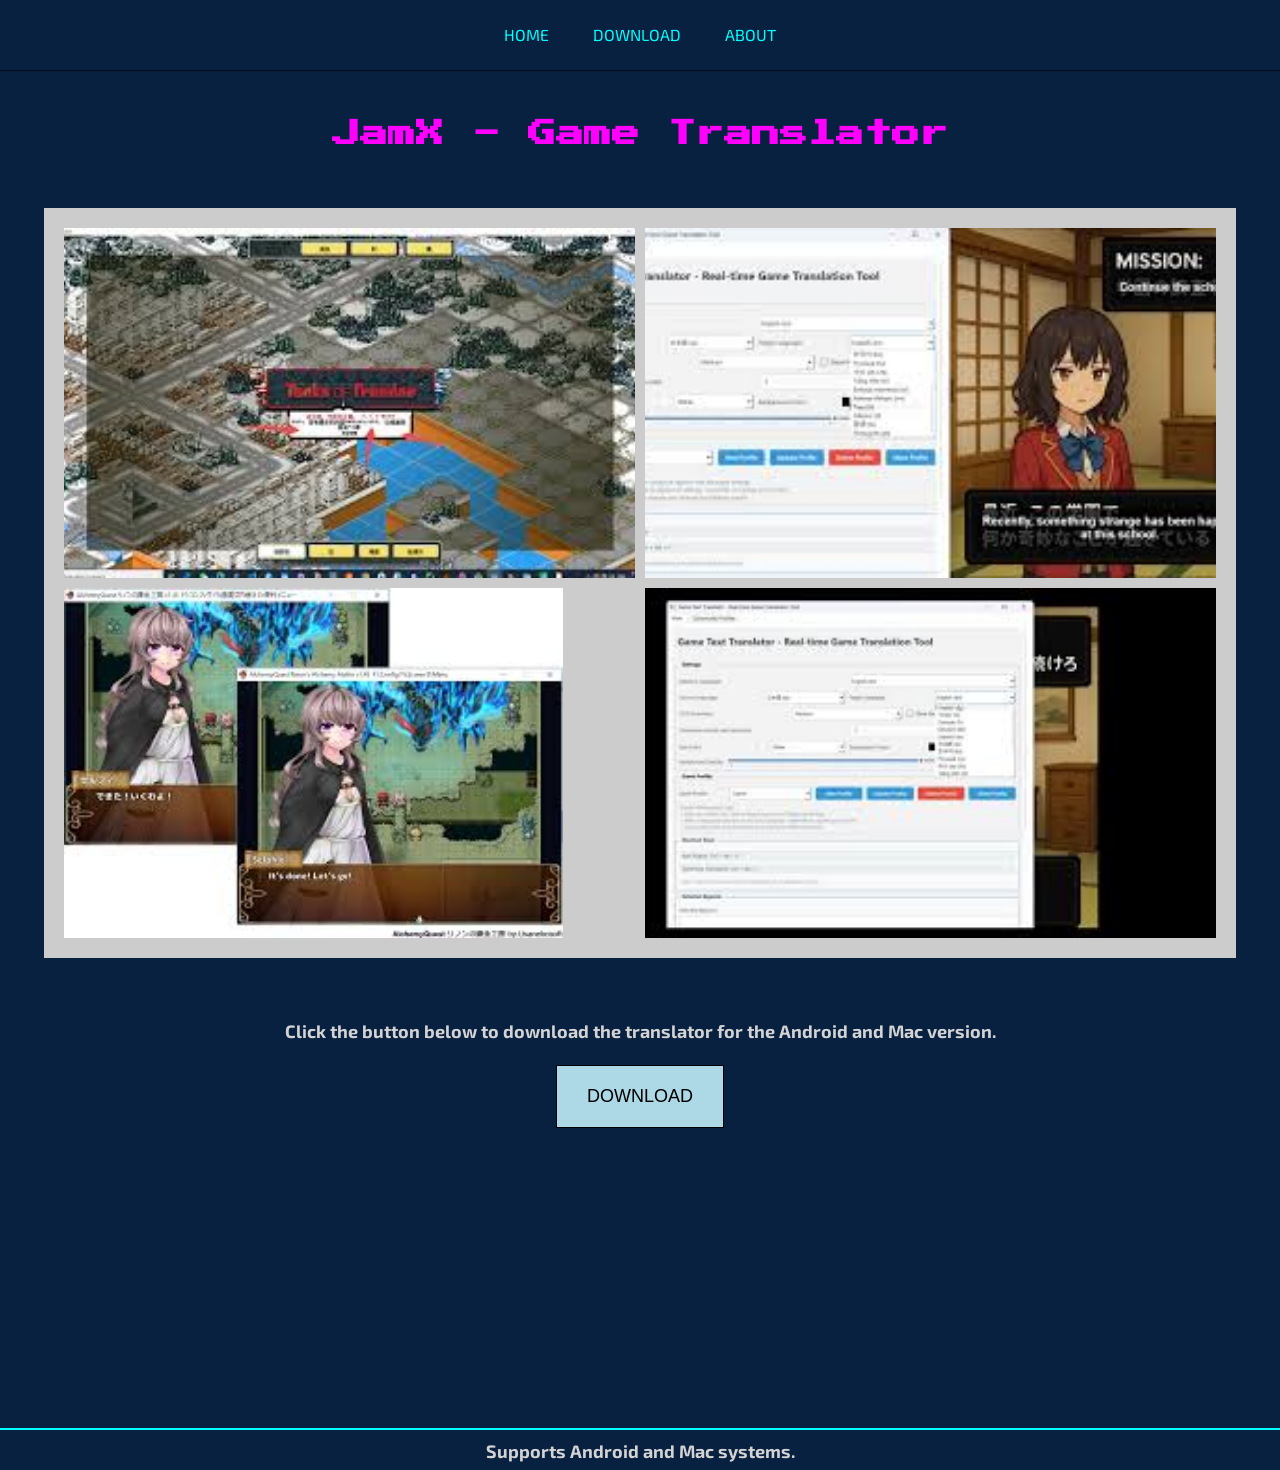
==== website/index.html @ 9e097b31 "Merge branch 'main' of https://github.com/JohnnieM-CS426/GameTranslationTool" ====
<!doctype html>
<html lang="en">
  <head>
    <meta charset="UTF-8" />
    <meta name="viewport" content="width=device-width, initial-scale=1.0" />
    <link rel="stylesheet" href="css/index.css" />
    <link
      href="https://fonts.googleapis.com/css2?family=Press+Start+2P&display=swap"
      rel="stylesheet"
    />
    <link
      href="https://fonts.googleapis.com/css2?family=Audiowide&display=swap"
      rel="stylesheet"
    />
    <link
      href="https://fonts.googleapis.com/css2?family=Russo+One&display=swap"
      rel="stylesheet"
    />
    <link
      href="https://fonts.googleapis.com/css2?family=Exo+2:wght@400;600&display=swap"
      rel="stylesheet"
    />
    <title>JamX Translator</title>
  </head>
  <body>
    <nav>
      <a href="index.html">Home</a>
      <a href="download.html">Download</a>
      <a href="about.html">About</a>
    </nav>
    <h1 class="mainheading">JamX - Game Translator</h1>
    <div class="images-container">
      <div class="image-grid">
        <img src="photos/images.jpeg" alt="jamx photo1" />
        <img src="photos/Unknown-1.jpeg" alt="jamx photo2" />

        <img src="photos/Unknown-2.jpeg" alt="jamx photo3" />
        <img src="photos/Unknown.jpeg" alt="jamx photo4" />
      </div>
    </div>
    <h2 class="support">
    Click the button below to download the translator for the Android and Mac version.
    </h2>
    <button class="firstButton">DOWNLOAD</button>
    <hr />
    <h2 class="support">
      Supports Android and Mac systems.
    </h2>

    <script src="js/script.js"></script>
  </body>
</html>
---- website/css/index.css ----
body {
  background-color: #082140;
  max-width: 100%;
  margin: 0;
  padding: 0;
}

.mainheading {
  margin-top: 50px;
  text-align: center;
  color: #ff00ff;
  font-family: "Press Start 2P", cursive;
  text-align: center;
  font-size: 28px;
}

.support {
  text-align: center;
  color: #d3d3d3;
  font-size: 18px;
  font-weight: bold;
  margin: 5px auto 5px auto;
  max-width: 800px;
  padding: 0 20px;
  line-height: 1.5;
  font-family: "Exo 2", sans-serif;
}

.firstButton {
  padding: 20px 30px;
  margin: 20px auto;
  display: block;
  border: 1px solid black;
  border-radius: 0px;
  background: lightblue;
  color: black;
  font-size: 18px;
  max-height: 100px;
}

.firstButton:hover {
  transition: all 150ms ease-in-out;
  cursor: pointer;
  background: white;
  color: pink;
}

.description {
  text-align: center;
  background: white;
  border: 2px solid #ccc;
  border-radius: 25px;
  font-style: italic;
  font-size: 25px;
  padding: 40px;
  margin: 50px auto;
  max-width: 550px;
}

.images-container {
  width: 90%;
  margin: 60px auto;
  padding: 20px;
  background-color: #ccc;
  object-fit: cover;
  max-width: 1200px;
}

.image-grid img {
  max-width: 100%;
  height: 350px;
  object-fit: cover;
  border-radius: 0%;
  display: block;
}

.image-grid {
  display: grid;
  grid-template-columns: repeat(2, 1fr);
  gap: 10px;
}

hr {
  border: 1px solid #00ffff;
  margin-top: 300px;
}

nav {
  position: sticky;
  top: 0;
  background-color: #082140;
  z-index: 900;
  justify-content: center;
  text-align: center;
  padding: 25px 0;
  box-shadow: 0 1px 1px rgba(0, 0, 0, 0.5);
  width: 100%;
}

nav a {
  color: #0ff;
  text-decoration: none;
  margin: 0 20px;
  font-family: "Exo 2", sans-serif;
  font-size: 16px;
  text-transform: uppercase;
  transition: all 0.3s ease;
  position: relative;
}

nav a::after {
  content: "";
  position: absolute;
  width: 0%;
  height: 2px;
  bottom: -4px;
  left: 0;
  background-color: #0ff;
  transition: 0.3s;
}

nav a:hover::after {
  width: 100%;
}

nav a:hover {
  color: #0ff;
  text-shadow:
    0 0 8px #0ff,
    0 0 15px #0ff;
}
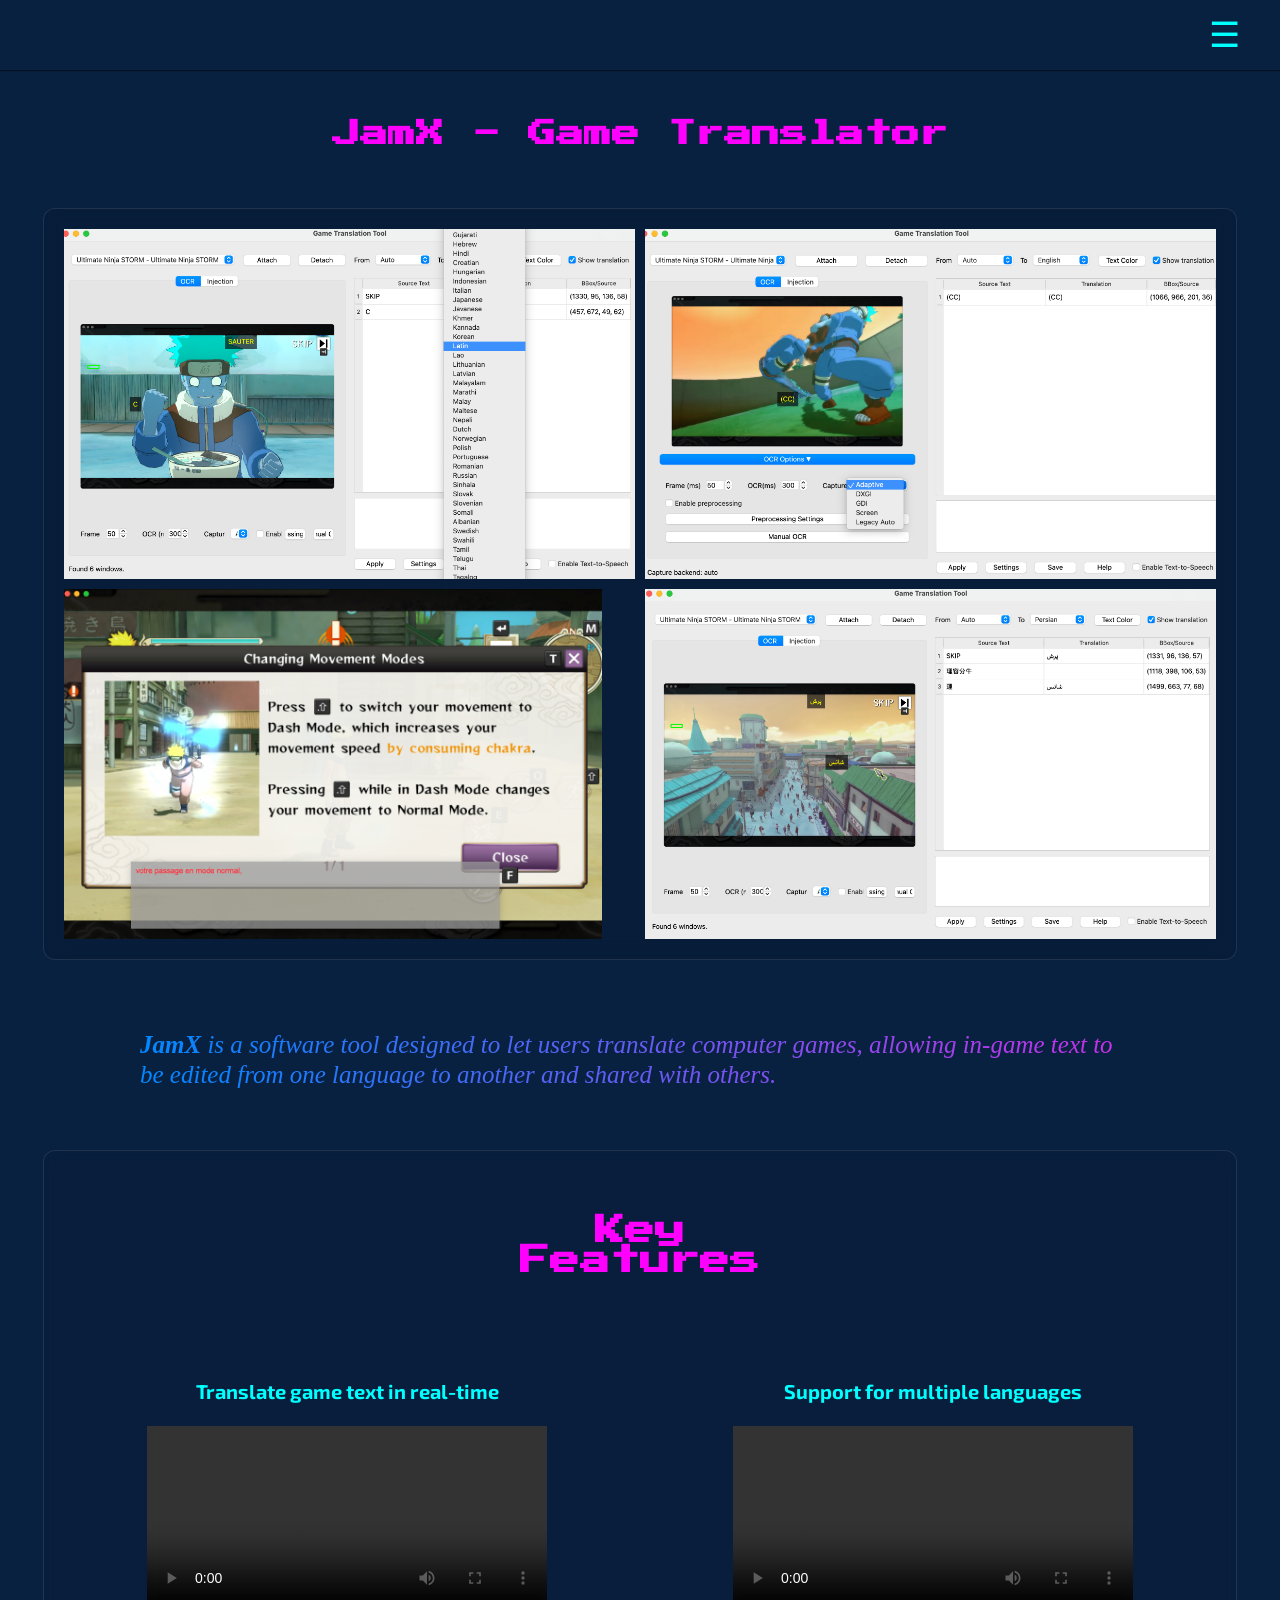
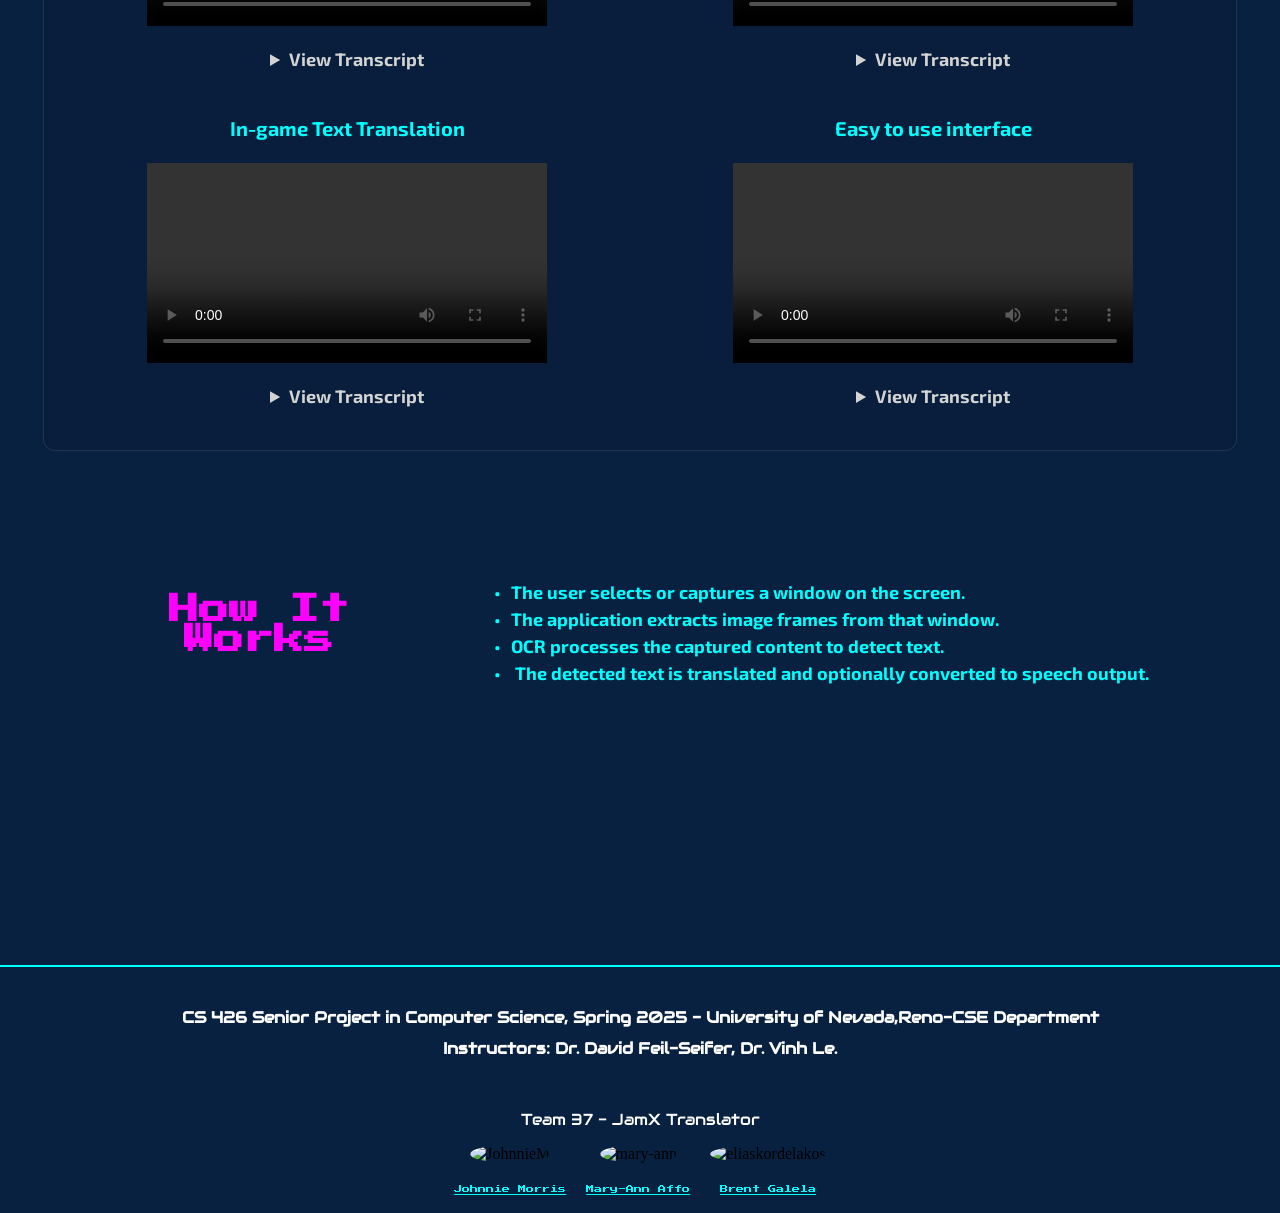
==== commit d883c0a5: "Text to speech feature, ocr options feature for better interface presentation, updates in mac captur" ====
--- a/website/index.html
+++ b/website/index.html
@@ -24,28 +24,161 @@
   </head>
   <body>
     <nav>
-      <a href="index.html">Home</a>
-      <a href="download.html">Download</a>
-      <a href="about.html">About</a>
-    </nav>
+    <div class="menu">
+      <button class="menu-btn" onclick="toggleMenu()">☰</button>
+      <div class="menu-content">
+        <a href="index.html">Home</a>
+        <a href="download.html">Download</a>
+        <a href="about.html">About</a>
+      </div>
+    </div></nav>
     <h1 class="mainheading">JamX - Game Translator</h1>
     <div class="images-container">
       <div class="image-grid">
-        <img src="photos/images.jpeg" alt="jamx photo1" />
-        <img src="photos/Unknown-1.jpeg" alt="jamx photo2" />
+        <img
+          src="photos/TranslatorToolImage1.png"
+          alt="Screenshot images of the Translator Tool to display its interface"
+        />
+        <img
+          src="photos/TranslatorToolImage2.png"
+          alt="Screenshot images of the Translator Tool to display its interface"
+        />
 
-        <img src="photos/Unknown-2.jpeg" alt="jamx photo3" />
-        <img src="photos/Unknown.jpeg" alt="jamx photo4" />
+        <img
+          src="photos/TranslatorToolImage3.png"
+          alt="Screenshot images of the Translator Tool to display its interface"
+        />
+        <img
+          src="photos/TranslatorToolImage4.png"
+          alt="Screenshot images of the Translator Tool to display its interface"
+        />
       </div>
     </div>
-    <h2 class="support">
-    Click the button below to download the translator for the Android and Mac version.
+    <p class="index-description">
+      <strong>JamX</strong> is a software tool designed to let users translate
+      computer games, allowing in-game text to be edited from one language to
+      another and shared with others.
+    </p>
+    <div class="features">
+      <h2 class="feature-heading">Key Features</h2>
+      <ul class="feature-list">
+        <li>
+          <p>Translate game text in real-time</p>
+          <video controls class="video-player">
+            <source src="videos/RealTimeTranslator.mp4" type="video/mp4" />
+            Your browser does not support the video tag.
+          </video>
+          <details>
+            <summary>View Transcript</summary>
+            <p>
+              The video shows JamX capturing text from the screen and processing
+              it with OCR in real-time
+            </p>
+          </details>
+        </li>
+
+        <li>
+          <p>Support for multiple languages</p>
+          <video controls class="video-player">
+            <source src="videos/SupportMultipleLangs.mp4" type="video/mp4" />
+          </video>
+          <details>
+            <summary>View Transcript</summary>
+            <p>
+              The video shows the system detecting text in different languages
+              and converting it into speech output dynamically.
+            </p>
+          </details>
+        </li>
+
+        <li>
+          <p>In-game Text Translation</p>
+          <video controls class="video-player">
+            <source src="videos/InGameTextTranslation.mp4" type="video/mp4" />
+          </video>
+          <details>
+            <summary>View Transcript</summary>
+            <p>
+              The video demonstrates the translator's ability to capture and
+              translate in-game text, showcasing its real-time translation
+              capabilities.
+            </p>
+          </details>
+        </li>
+
+        <li>
+          <p>Easy to use interface</p>
+          <video controls class="video-player">
+            <source src="videos/EasyToUseInterface.mp4" type="video/mp4" />
+          </video>
+          <details>
+            <summary>View Transcript</summary>
+            <p>
+              The video highlights the user-friendly interface of the
+              translator, showing how users can easily select and capture
+              windows for translation.
+            </p>
+          </details>
+        </li>
+      </ul>
+    </div>
+    <section class="how-it-works">
+      <h2 class="how-it-works-heading">How It Works</h2>
+      <ol class="how-it-works-list">
+        <li>The user selects or captures a window on the screen.</li>
+        <li>The application extracts image frames from that window.</li>
+        <li>OCR processes the captured content to detect text.</li>
+        <li>
+          The detected text is translated and optionally converted to speech
+          output.
+        </li>
+      </ol>
+    </section>
+
+    <hr />
+    <h2 class="subheading">
+      CS 426 Senior Project in Computer Science, Spring 2025 - University of
+      Nevada,Reno-CSE Department
     </h2>
-    <button class="firstButton">DOWNLOAD</button>
-    <hr />
-    <h2 class="support">
-      Supports Android and Mac systems.
+    <h2 class="subheading1">
+      <strong>Instructors: Dr. David Feil-Seifer, Dr. Vinh Le. </strong>
     </h2>
+    <p class="team-number">Team 37 - JamX Translator</p>
+    <div class="team-members">
+      <div class="member">
+        <img
+          src="https://avatars.githubusercontent.com/u/104628122?v=4"
+          alt="JohnnieM"
+          width="100"
+          height="100"
+        />
+        <p>
+          <a href="https://github.com/johnniemorrisSC">Johnnie Morris</a>
+        </p>
+      </div>
+
+      <div class="member">
+        <img
+          src="https://avatars.githubusercontent.com/u/52412313?v=4"
+          alt="mary-ann"
+          width="100"
+          height="100"
+        />
+        <p>
+          <a href="https://github.com/1107-Mary-Ann-Affo">Mary-Ann Affo</a>
+        </p>
+      </div>
+
+      <div class="member">
+        <img
+          src="https://avatars.githubusercontent.com/u/105803907?v=4"
+          alt="eliaskordelakos"
+          width="100"
+          height="100"
+        />
+        <p><a href="https://github.com/1001-Galela-Amiel">Brent Galela</a></p>
+      </div>
+    </div>
 
     <script src="js/script.js"></script>
   </body>
--- a/website/css/index.css
+++ b/website/css/index.css
@@ -19,30 +19,11 @@
   color: #d3d3d3;
   font-size: 18px;
   font-weight: bold;
-  margin: 5px auto 5px auto;
+  margin: 0px auto 5px auto;
   max-width: 800px;
-  padding: 0 20px;
+  padding: 0px;
   line-height: 1.5;
   font-family: "Exo 2", sans-serif;
-}
-
-.firstButton {
-  padding: 20px 30px;
-  margin: 20px auto;
-  display: block;
-  border: 1px solid black;
-  border-radius: 0px;
-  background: lightblue;
-  color: black;
-  font-size: 18px;
-  max-height: 100px;
-}
-
-.firstButton:hover {
-  transition: all 150ms ease-in-out;
-  cursor: pointer;
-  background: white;
-  color: pink;
 }
 
 .description {
@@ -61,7 +42,10 @@
   width: 90%;
   margin: 60px auto;
   padding: 20px;
-  background-color: #ccc;
+  background-color: rgba(5, 5, 5, 0.1);
+  backdrop-filter: blur(10px);
+  border-radius: 12px;
+  border: 1px solid rgba(255, 255, 255, 0.1);
   object-fit: cover;
   max-width: 1200px;
 }
@@ -82,7 +66,7 @@
 
 hr {
   border: 1px solid #00ffff;
-  margin-top: 300px;
+  margin-top: 200px;
 }
 
 nav {
@@ -92,40 +76,272 @@
   z-index: 900;
   justify-content: center;
   text-align: center;
-  padding: 25px 0;
+  padding: 5px 0;
   box-shadow: 0 1px 1px rgba(0, 0, 0, 0.5);
   width: 100%;
 }
 
-nav a {
+.menu {
+  position: relative;
+  top: 0;
+  display: flex;
+  justify-content: flex-end;
+  padding-right: 20px;
+}
+
+.menu-btn {
+  font-size: 35px;
+  padding: 10px 20px;
+  cursor: pointer;
+  background-color: #082140;
+  color: #00ffff;
+  border: none;
+}
+
+.menu-content {
+  position: fixed;
+  top: 0;
+  right: -260px;
+  width: 250px;
+  height: 100%;
+  background: rgba(1, 12, 25, 0.95);
+  backdrop-filter: blur(10px);
+  padding-top: 80px;
+  transition: right 0.3s ease;
+  z-index: 1050;
+}
+
+.menu-content.active {
+  right: 0;
+}
+
+.menu-content a {
+  display: block;
+  padding: 20px;
+  color: #00ffff;
+  text-decoration: none;
+  font-family: "Exo 2", sans-serif;
+  font-size: 16px;
+  border: 1px solid #010c19;
+  transition: 0.3s; 
+}
+
+.menu-content a:hover {
   color: #0ff;
-  text-decoration: none;
-  margin: 0 20px;
-  font-family: "Exo 2", sans-serif;
+  background: rgba(0,255,255,0.05);
+}
+
+.overlay {
+  position: fixed;
+  top: 0;
+  left: 0;
+  width: 100%;
+  height: 100%;
+  background: rgba(0,0,0,0.6);
+  display: none;
+  z-index: 1000;
+}
+
+.overlay.active {
+  display: block;
+}
+
+.index-description {
+  font-style: italic;
+  font-size: 25px;
+  line-height: 1.2;
+  padding: 10px 5px;
+  margin: 20px auto;
+  max-width: 1000px;
+  background: linear-gradient(90deg, #08f, rgb(203, 46, 231), #0ff);
+  background-clip: text;
+  -webkit-background-clip: text;
+  -webkit-text-fill-color: transparent;
+  color: transparent;
+  background-size: 200% 200%;
+  animation: gradientShift 5s ease infinite;
+}
+
+@keyframes gradientShift {
+  0% {
+    background-position: 0% 50%;
+  }
+  50% {
+    background-position: 100% 50%;
+  }
+  100% {
+    background-position: 0% 50%;
+  }
+}
+
+@keyframes gradientShift {
+  0% {
+    background-position: 0% 50%;
+  }
+  50% {
+    background-position: 100% 50%;
+  }
+  100% {
+    background-position: 0% 50%;
+  }
+}
+
+.features {
+  display: flex;
+  flex-wrap: wrap;
+  justify-content: space-around;
+  margin: 50px auto;
+  max-width: 90%;
+  background-color: rgba(15, 18, 34, 0.1);
+  backdrop-filter: blur(10px);
+  border-radius: 12px;
+  border: 1px solid rgba(255, 255, 255, 0.1);
+  padding: 20px;
+}
+
+.feature-heading {
+  font-size: 30px;
+  font-weight: bold;
+  margin-bottom: 40px;
+  font-family: "Press Start 2P", cursive;
+  color: #ff00ff;
+  text-align: center;
+  text-orientation: mixed;
+  padding: 20px 80px;
+  display: flex;
+  align-items: center;
+  justify-content: center;
+  width: 20%;
+}
+
+.feature-list {
+  list-style: none;
+  padding: 0;
+  font-size: 20px;
+  color: #00ffff;
+  line-height: 1.5;
+  font-family: "Exo 2", sans-serif;
+  text-align: center;
+  font-weight: bold;
+  flex: 1;
+  display: grid;
+  grid-template-columns: repeat(2, 1fr);
+  gap: 20px;
+}
+
+.video-player {
+  width: 400px;
+  height: auto;
+  display: flex;
+  justify-content: center;
+  margin: 20px auto;
+}
+
+summary,
+details {
+  padding: 0;
+  font-size: 18px;
+  color: #d3d3d3;
+  line-height: 1.5;
+  font-family: "Exo 2", sans-serif;
+  text-align: center;
+  font-weight: bold;
+  flex: 1;
+}
+
+.how-it-works {
+  display: flex;
+  flex-wrap: wrap;
+  justify-content: space-around;
+  margin: 50px auto;
+  max-width: 90%;
+  padding: 20px;
+}
+
+.how-it-works-heading {
+  font-size: 30px;
+  font-weight: bold;
+  margin-bottom: 40px;
+  font-family: "Press Start 2P", cursive;
+  color: #ff00ff;
+  text-align: center;
+  text-orientation: mixed;
+  padding: 20px 80px;
+  display: flex;
+  align-items: center;
+  justify-content: center;
+  width: 20%;
+}
+
+.how-it-works-list {
+  list-style: none;
+  padding: 40px;
+  font-size: 18px;
+  color: #00ffff;
+  line-height: 1.5;
+  font-family: "Exo 2", sans-serif;
+  text-align: left;
+  font-weight: bold;
+  flex: 1;
+}
+
+.how-it-works-list li::before {
+  content: "•";
+  color: #00ffff;
+  font-weight: bold;
+  margin-right: 10px;
+}
+
+.subheading {
+  text-align: center;
+  color: white;
   font-size: 16px;
-  text-transform: uppercase;
-  transition: all 0.3s ease;
-  position: relative;
-}
-
-nav a::after {
-  content: "";
-  position: absolute;
-  width: 0%;
-  height: 2px;
-  bottom: -4px;
-  left: 0;
-  background-color: #0ff;
-  transition: 0.3s;
-}
-
-nav a:hover::after {
-  width: 100%;
-}
-
-nav a:hover {
-  color: #0ff;
-  text-shadow:
-    0 0 8px #0ff,
-    0 0 15px #0ff;
-}
+  margin-top: 40px;
+  margin-bottom: 10px;
+  font-family: "Audiowide", cursive;
+}
+
+.subheading1 {
+  text-align: center;
+  color: white;
+  font-size: 16px;
+  margin-top: 10px;
+  margin-bottom: 50px;
+  font-family: "Audiowide", cursive;
+}
+
+.team-members {
+  display: flex;
+  flex-wrap: wrap;
+  justify-content: center;
+  margin-top: 15px;
+  gap: 20px;
+}
+
+.member {
+  text-align: center;
+}
+
+.member img {
+  border-radius: 50%;
+  width: 40px;
+  height: 40px;
+  object-fit: cover;
+  margin-top: 0px;
+}
+
+.team-members a {
+  color: #00ffff;
+  font-size: 8px;
+  margin-top: 10px;
+  font-family: "Press Start 2P", cursive;
+}
+
+.team-number {
+  text-align: center;
+  color: white;
+  font-size: 16px;
+  margin-top: 50px;
+  margin-bottom: 10px;
+  font-family: "Audiowide", cursive;
+}
